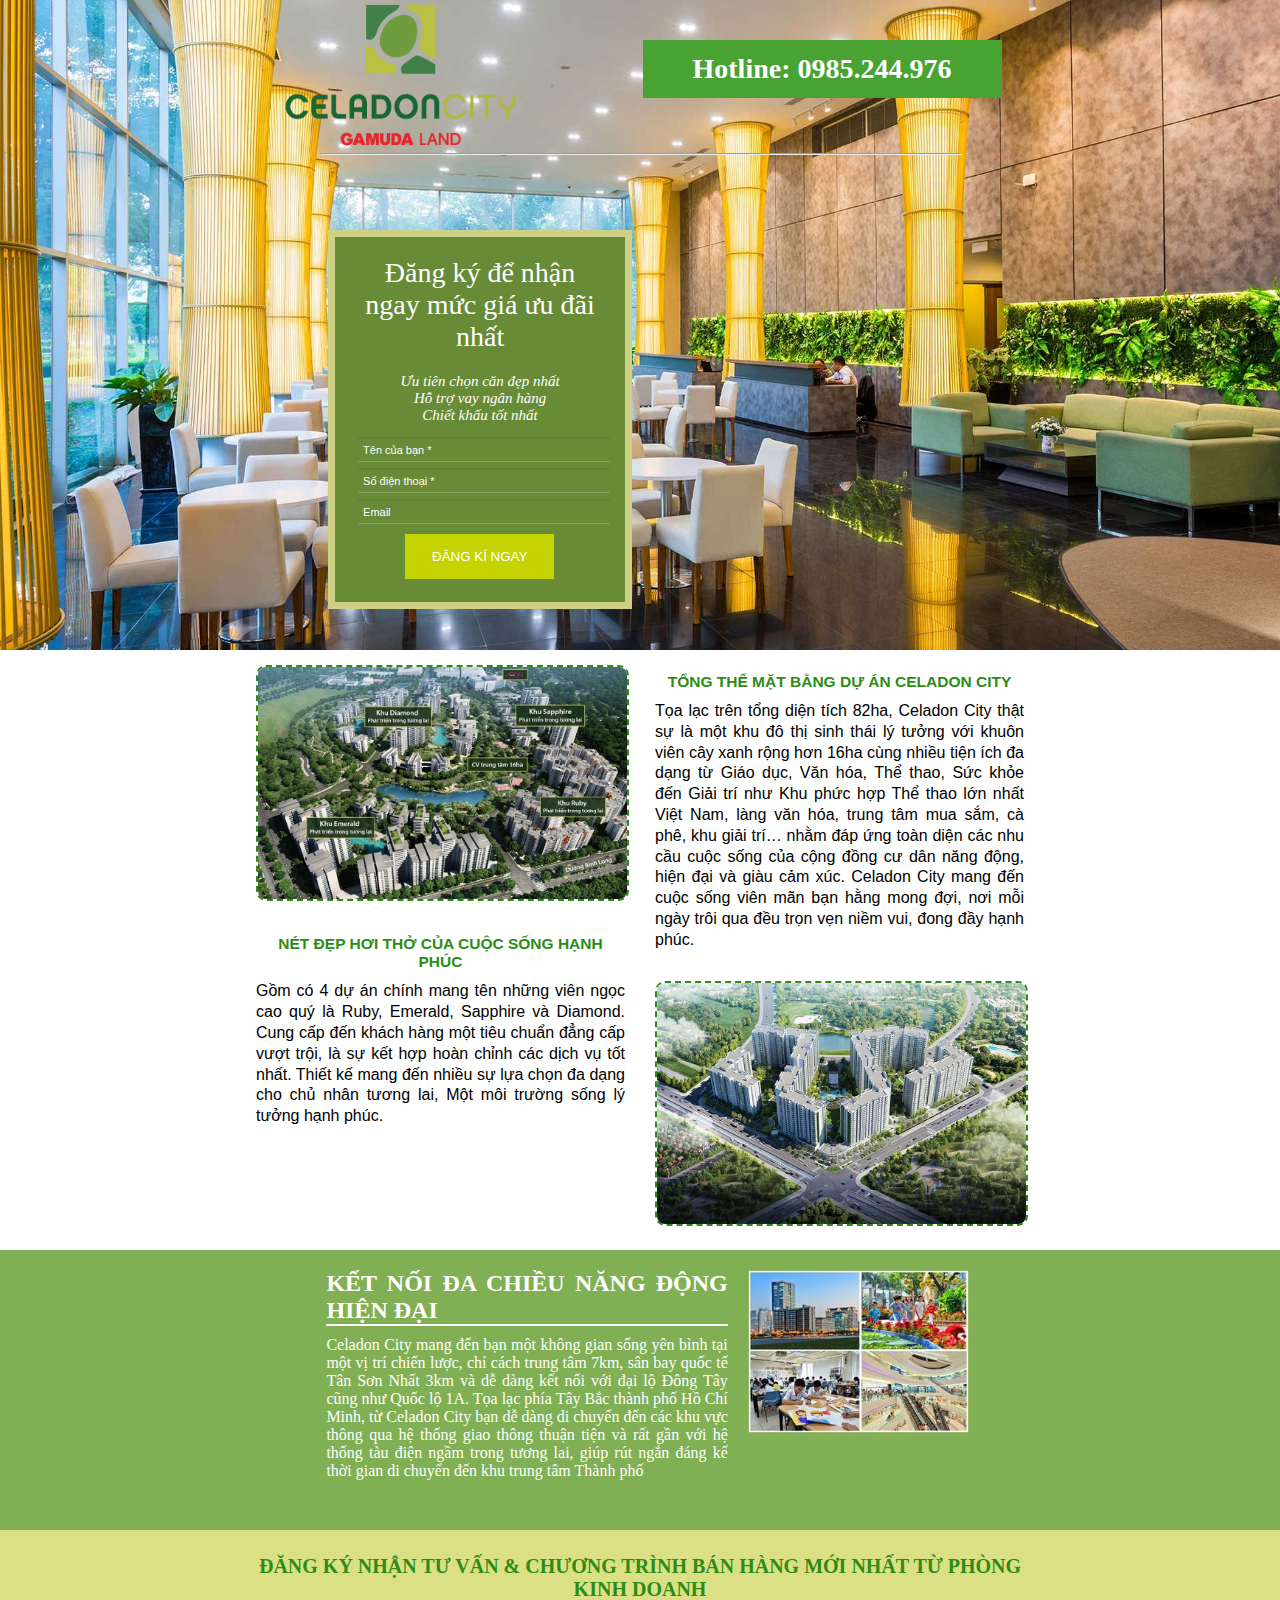
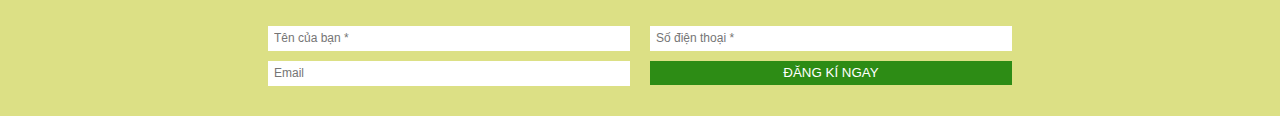
==== index.html @ 4f22f99b "commit to repository" ====
<!DOCTYPE html>
<html lang="en">
<head>
    <meta charset="UTF-8">
    <meta http-equiv="X-UA-Compatible" content="IE=edge">
    <meta name="viewport" content="width=device-width, initial-scale=1.0">
    <link rel="stylesheet" href="css/site.css">
    <title>Celadon City</title>
</head>
<body>
  
    <header style=" background-size: cover; min-height: 650px; background-image:url(images/head-background.jpg);" class="bg">
            <div class="heading">
                    <div class="logo">
                        <img width="80%" src="images/logo.png" alt="logo">
                    </div>
                    <div class="hl" >
                        <p style="padding: 13px 50px; background-color:#49A333;"><b>Hotline: 0985.244.976</b></p>
                    </div>
            </div> 
           
            <hr style="margin-left: 25%;" width="50%" >
            
                <div style="margin: 75px 0 0 33%;">
                    <div class="boders" style=" background-color:#678B37">
                        <p class="p1">Đăng ký để nhận ngay mức giá ưu đãi nhất </p>
                        <p class="p2"><i>Ưu tiên chọn căn đẹp nhất <br>
                            Hỗ trợ vay ngân hàng <br>
                            Chiết khấu tốt nhất</i> </p>
                        
                     
                             <div class="input">
                                    <input class="bd" placeholder="Tên của bạn *" required type="text"  name="Ten" id="Ten" >
                                    <input class="bd" placeholder="Số điện thoại *" required type="text" name="SDT" id="SDT">
                                    <input class="bd" placeholder="Email" type="text" name="Email" id="Email" >
                             </div>
                         
                        <button class="button" type="submit">ĐĂNG KÍ NGAY</button>
                    </div>
                </div>
            </header>
        
        
        

       
         <div style="margin-top: 15px;" class="TQ">
              <div class="body">
                
                        <div class="cot cot1">
                            <nav>
                                <div>
                                    <img style="margin-bottom: 50px; width: 100%;" src="images/image-1.jpg" alt="anh1">
                                </div>
                                    <div style="justify-content: flex-start;">
                                        <p style="margin-top: -20px;" class="text"><b>NÉT ĐẸP HƠI THỞ CỦA CUỘC SỐNG HẠNH PHÚC</b> </p>
                                        <p  class="text1">
                                            Gồm có 4 dự án chính mang tên những viên ngọc 
                                            cao quý là Ruby, Emerald, Sapphire và Diamond. 
                                            Cung cấp đến khách hàng một tiêu chuẩn đẳng cấp 
                                            vượt trội, là sự kết hợp hoàn chỉnh các dịch vụ tốt 
                                            nhất. Thiết kế mang đến nhiều sự lựa chọn đa dạng 
                                            cho chủ nhân tương lai, Một môi trường sống lý 
                                            tưởng hạnh phúc. 
                                        </p>
                                    </div>
                            </nav>
                        </div>
                        <div class="cot cot2">
                            <div>
                                <p style="margin-top: 8px;"class="text"><b>TỔNG THỂ MẶT BẰNG DỰ ÁN CELADON CITY</b> </p> 
                                <p  class="text1">
                                    Tọa lạc trên tổng diện tích 82ha, Celadon City thật sự 
                                    là một khu đô thị sinh thái lý tưởng với khuôn viên cây xanh 
                                    rộng hơn 16ha cùng nhiều tiện ích đa dạng từ Giáo dục, 
                                    Văn hóa, Thể thao, Sức khỏe đến Giải trí như Khu phức hợp 
                                    Thể thao lớn nhất Việt Nam, làng văn hóa, trung tâm mua sắm, 
                                    cà phê, khu giải trí… nhằm đáp ứng toàn diện các nhu cầu cuộc 
                                    sống của cộng đồng cư dân năng động, hiện đại và giàu cảm xúc. 
                                    Celadon City mang đến cuộc sống viên mãn bạn hằng mong đợi, 
                                    nơi mỗi ngày trôi qua đều trọn vẹn niềm vui, đong đầy hạnh phúc.
                                </p>
                            </div>
                 
                        <div>
                            <img style="margin-top: 30px; width: 100%;" src="images/image-2.jpg" alt="anh2">
                        </div>
                    </div>
              </div>
         </div>

         <div style="background-color: #81AF53;">
             <div class="third">
                    <div style="margin-top: 20px;" class="third1">
                        <h2>KẾT NỐI ĐA CHIỀU NĂNG ĐỘNG HIỆN ĐẠI</h2>
                        <p style="margin-top: 10px; ">Celadon City mang đến bạn một không gian sống yên bình tại một vị trí
                            chiến lược, chỉ cách trung tâm 7km, sân bay quốc tế Tân Sơn Nhất 3km và
                            dễ dàng kết nối với đại lộ Đông Tây cũng như Quốc lộ 1A. Tọa lạc phía 
                            Tây Bắc thành phố Hồ Chí Minh, từ Celadon City bạn dễ dàng di chuyển 
                            đến các khu vực thông qua hệ thống giao thông thuận tiện và rất
                            gần với hệ thống tàu điện ngầm trong tương lai, giúp rút ngắn đáng kể thời
                            gian di chuyển đến khu trung tâm Thành phố
                        </p>
                    </div>
                    <div style="margin-top: 20px;">
                        <img width="80%" src="images/image-3.jpg" alt="anh3">
                    </div>
             </div>
         </div>
         
        

    <footer style=" background-color: #DCE085;">
        <div>
            <h1 style="padding:25px 0 5px; color: #2D8C15; text-align: center; font-size: 20px;">
                ĐĂNG KÝ NHẬN TƯ VẤN & CHƯƠNG TRÌNH BÁN HÀNG MỚI NHẤT TỪ PHÒNG <br> KINH DOANH 
            </h1>
    
            <div class="end" style="padding-top: 20px; padding-bottom: 20px;">
                <div class="end1">
                  
                          <div>
                              <div>
                                <input class="ip " placeholder="Tên của bạn *" required type="text" >
                              </div>
                                  <div>
                                        <input class="ip" placeholder="Email" type="email">
    
                                  </div>
                           </div>
                           <div>
                              <div>
                                   <input class="ip" placeholder="Số điện thoại *" required type="text" >
    
                              </div>
                          <div style="background-color:#2D8C15;text-align: center;">
                            <button class="ip1" >ĐĂNG KÍ NGAY</button>
                          </div>
                      </div>
                </div>
           </div>
        </div>
    
    </footer>
</body>
</html>
---- css/site.css ----
*{
    margin: 0;
    padding: 0;
}
.heading{
    display: flex;
    justify-content: center;

}
.heading .hl{
    color: white;
    margin-top: 40px;
    font-size: 28px;
    
}
.heading .logo{
  margin-right: 5%;

}

.boders{
    width: 250px;
    height: 325px;
    padding: 20px;
    border: 7px solid #CED086;
    margin-left: -11%;
}
.boders p{
    color: #fff;
    text-align: center;
}
.boders .p1{
    font-size:28px;
    margin-bottom: 20px;
}
.boders .p2{
    font-size:15px;
    margin-bottom: 10px;
}
.boders .button{
    background-color:#C5D301;
    padding: 13px 25px;
    color: white;
    margin-left: 20%;
    border-color: rgba(255, 255, 255, 0);
    margin-top: 7px;
}
.boders .input .bd{
    background-color: transparent;
    color: white;
    padding: 2%;
    border-bottom: 0.5px solid rgba(255, 255, 255, 0.2) ;
    border-top-color: rgba(124, 124, 124, 0.089); 
    border-left: none;
    border-right: none;
    margin: 3px;
    font-size: 11px;
    padding-right: 42%;
}

.bd::-webkit-input-placeholder{
    color: rgb(255, 255, 255);
}
.body{
    font-family: Arial, sans-serif;
    width: 100%;
    overflow: auto;
    display: flex;
    column-gap: 20px;
}
.body .cot{
    display: flex;
    flex-direction: column;
}
.body .cot2{
    width: 50%;
    float: right;
    padding: 0  20% 0 10px;
    margin-left: -10px;
}
.body .cot1{
    width: 50%;
    float: left;
    padding: 0  10px 0 20%;
}
.body .text1{
    text-align: justify;
    line-height: 1.3;
    color: rgb(0, 0, 0);
}
.body .text{
    margin-bottom: 10px;
    color: #2D8C15;
    font-size: 15.5px;
    text-align: center;
}

.body img{
    border: 2px dashed #2D8C15;
    border-radius: 10px;
}

.third{
    display: flex;
    margin: 20px 20% 0 25.5%;
}
.third1{
    color: white;
    margin-right: 20px;
    text-align: justify;
    width: 60%;
    margin-bottom: 50px;
}

.third1 h2{
    border-bottom: 2px solid white ;
}

.end{
    margin: 0 20% 0 20%;
}
.end1{
    column-gap: 20px;
    display: flex;
    justify-content: center;
}
.ip{
    padding: 4px 200px 5px 5px;
    border: 1px solid  rgba(255, 255, 255, 0.023);
    margin-bottom: 10px;
    font-size: 12px;
}
.ip1{
    border: none;
    background-color:#2D8C15;
    color:#fff;
    margin-bottom: 5px;
    text-align: center;
    padding-top: 4px;
}
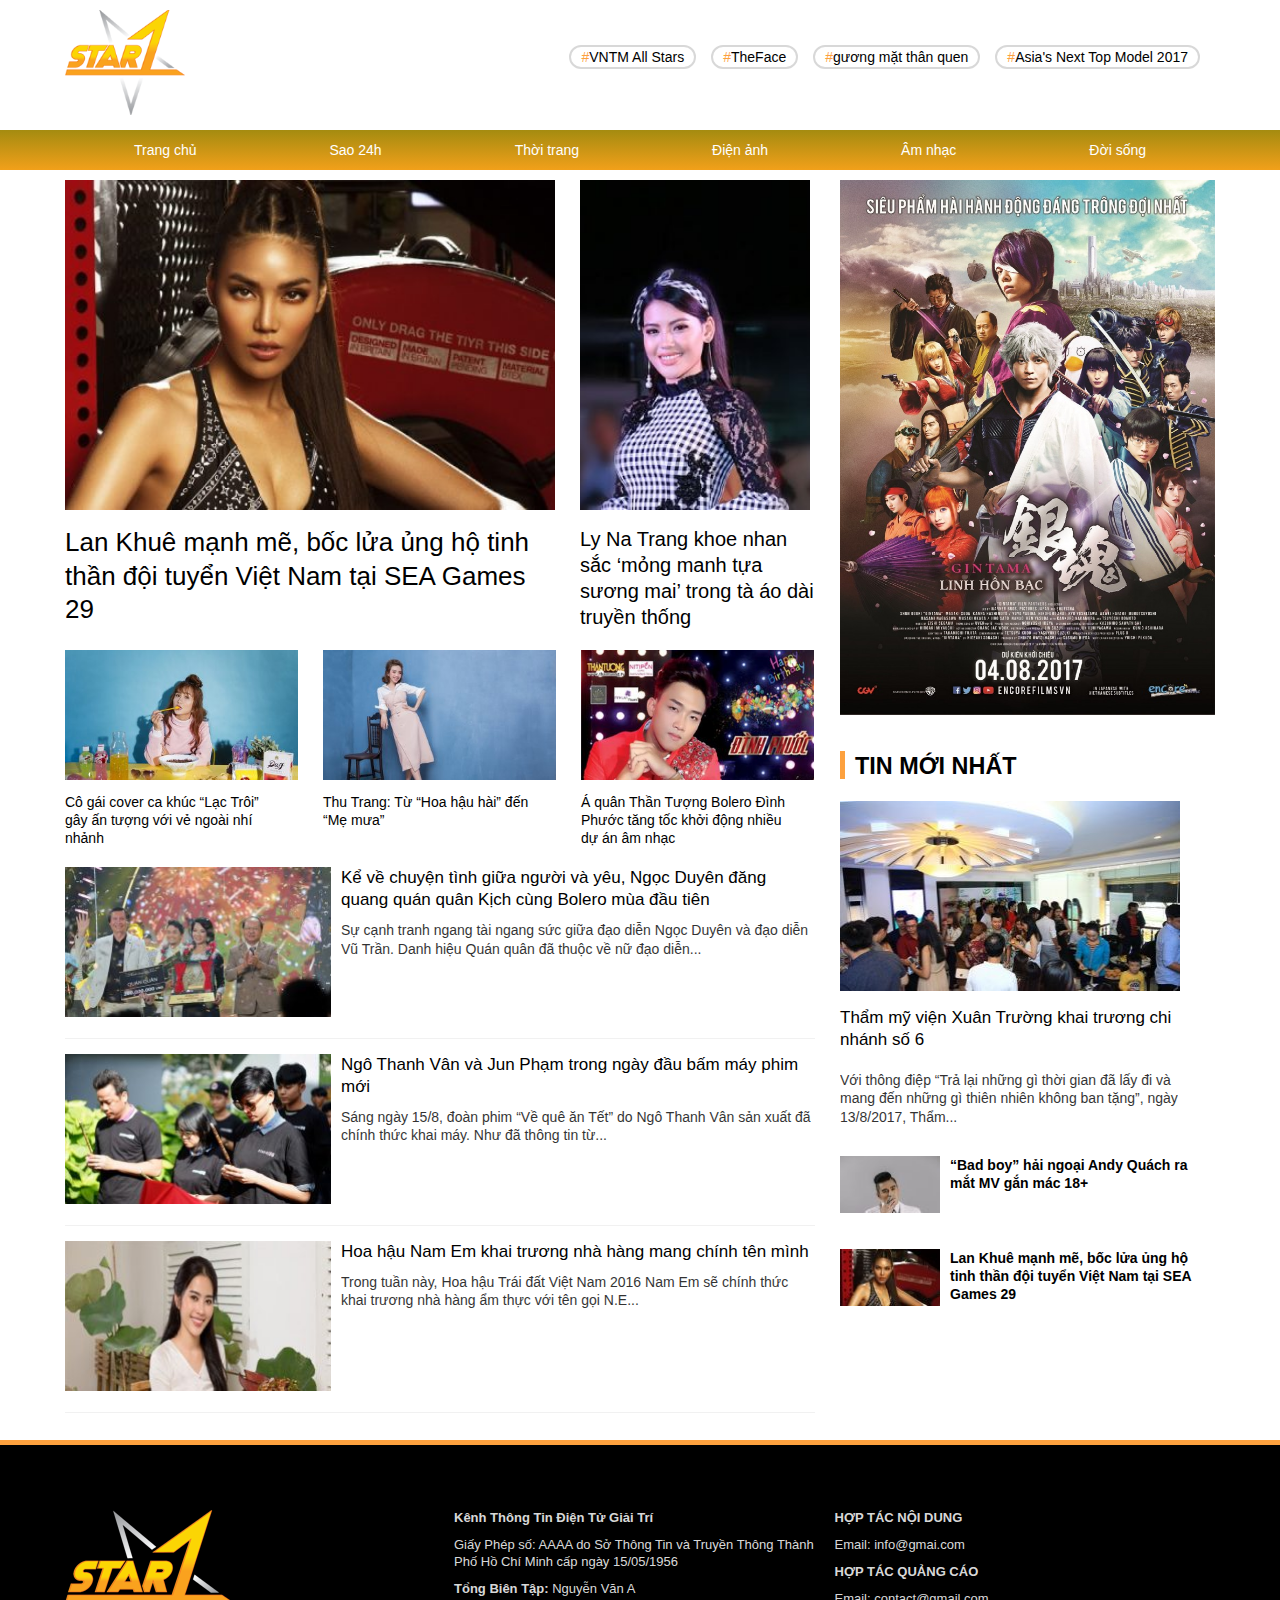
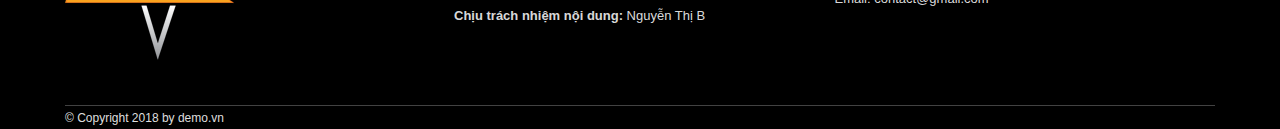
==== commit e744c5e9: "commit my test" ====
--- a/index.html
+++ b/index.html
@@ -5,142 +5,221 @@
     <meta http-equiv="X-UA-Compatible" content="IE=edge">
     <meta name="viewport" content="width=device-width, initial-scale=1.0">
     <link rel="stylesheet" href="css/site.css">
-    <title>Celadon City</title>
+    <title>Thế giới Sao</title>
 </head>
 <body>
-  
-    <header style=" background-size: cover; min-height: 650px; background-image:url(images/head-background.jpg);" class="bg">
-            <div class="heading">
+    <div class="big">
+        <section>
+            <div class="container">
+                <div class="header1">
                     <div class="logo">
-                        <img width="80%" src="images/logo.png" alt="logo">
-                    </div>
-                    <div class="hl" >
-                        <p style="padding: 13px 50px; background-color:#49A333;"><b>Hotline: 0985.244.976</b></p>
-                    </div>
-            </div> 
-           
-            <hr style="margin-left: 25%;" width="50%" >
-            
-                <div style="margin: 75px 0 0 33%;">
-                    <div class="boders" style=" background-color:#678B37">
-                        <p class="p1">Đăng ký để nhận ngay mức giá ưu đãi nhất </p>
-                        <p class="p2"><i>Ưu tiên chọn căn đẹp nhất <br>
-                            Hỗ trợ vay ngân hàng <br>
-                            Chiết khấu tốt nhất</i> </p>
-                        
-                     
-                             <div class="input">
-                                    <input class="bd" placeholder="Tên của bạn *" required type="text"  name="Ten" id="Ten" >
-                                    <input class="bd" placeholder="Số điện thoại *" required type="text" name="SDT" id="SDT">
-                                    <input class="bd" placeholder="Email" type="text" name="Email" id="Email" >
-                             </div>
-                         
-                        <button class="button" type="submit">ĐĂNG KÍ NGAY</button>
+                        <img src="images/logo.png" alt="">
+                    </div>
+                    <div class="hashtag">
+                        <ul>
+                            <li><span>#</span>VNTM All Stars</li> 
+                            <li><span>#</span>TheFace</li>
+                            <li><span>#</span>gương mặt thân quen</li>
+                            <li><span>#</span>Asia's Next Top Model 2017</li>
+                         </ul>
                     </div>
                 </div>
-            </header>
-        
-        
-        
-
-       
-         <div style="margin-top: 15px;" class="TQ">
-              <div class="body">
-                
-                        <div class="cot cot1">
-                            <nav>
-                                <div>
-                                    <img style="margin-bottom: 50px; width: 100%;" src="images/image-1.jpg" alt="anh1">
-                                </div>
-                                    <div style="justify-content: flex-start;">
-                                        <p style="margin-top: -20px;" class="text"><b>NÉT ĐẸP HƠI THỞ CỦA CUỘC SỐNG HẠNH PHÚC</b> </p>
-                                        <p  class="text1">
-                                            Gồm có 4 dự án chính mang tên những viên ngọc 
-                                            cao quý là Ruby, Emerald, Sapphire và Diamond. 
-                                            Cung cấp đến khách hàng một tiêu chuẩn đẳng cấp 
-                                            vượt trội, là sự kết hợp hoàn chỉnh các dịch vụ tốt 
-                                            nhất. Thiết kế mang đến nhiều sự lựa chọn đa dạng 
-                                            cho chủ nhân tương lai, Một môi trường sống lý 
-                                            tưởng hạnh phúc. 
-                                        </p>
+            </div>
+        </section>
+        <section class="nav">
+            <div class="container">
+                <nav class="nav-info">
+                    <ul>
+                        <li><a href="#">Trang chủ</a></li>
+                        <li><a href="#">Sao 24h</a></li>
+                        <li><a href="#">Thời trang</a></li>
+                        <li><a href="#">Điện ảnh</a></li>
+                        <li><a href="#">Âm nhạc</a></li>
+                        <li><a href="#">Đời sống</a></li>
+                    </ul>
+                </nav>
+            </div>
+        </section>
+        <div style="clear: both;"></div>
+        <section>
+            <div class="container">
+                <div class="body1">
+                    <div class="container-left">
+                        <div class="row">
+                            <div class="row-cot1">
+                                <div class="img">
+                                    <img src="images/LanKhue-533x300.jpg" alt="">
+                                </div>
+                                <div class="info">
+                                    Lan Khuê mạnh mẽ, bốc lửa 
+                                    ủng hộ tinh thần đội tuyển 
+                                    Việt Nam tại SEA Games 29
+                                </div>
+                            </div>
+                            <div class="row-cot1">
+                                <div class="img1">
+                                    <img src="images/LyNaTrang-533x300.jpg" alt="">
+                                </div>
+                                <div class="info1">
+                                    Ly Na Trang khoe nhan sắc 
+                                    ‘mỏng manh tựa sương mai’ 
+                                    trong tà áo dài truyền thống
+                                </div>
+                            </div>
+                        </div>
+                        <div class="row">
+                            <div class="row-cot1">
+                                <div class="row-2-img">
+                                    <img src="images/Cover-LacTroi-338x190.jpg" alt="">
+                                </div>
+                                <div class="row-2-info infoT">
+                                    Cô gái cover ca khúc 
+                                    “Lạc Trôi” gây ấn tượng 
+                                    với vẻ ngoài nhí nhảnh
+                                </div>
+                            </div>
+                            <div class="row-cot1">
+                                <div class="row-2-img">
+                                    <img src="images/ThuTrang-338x190.jpg" alt="">
+                                </div>
+                                <div class="row-2-info">
+                                    Thu Trang: Từ “Hoa hậu hài” đến “Mẹ mưa”
+                                </div>
+                            </div>
+                            <div class="row-cot1">
+                                <div class="row-2-img">
+                                    <img src="images/Dinh-Phuoc-338x190.jpg" alt="">
+                                </div>
+                                <div class="row-2-info infoT1">
+                                    Á quân Thần Tượng Bolero Đình Phước tăng 
+                                    tốc khởi động nhiều dự án âm nhạc
+                                </div>
+                            </div>
+                        </div>
+                        <div class="baiviet">
+                            <article class="baiviet1">
+                                <div class="img">
+                                    <img src="images/NgocDuyen-265x149.jpg" alt="">
+                                </div>
+                                <div class="info">
+                                    <div>
+                                        Kể về chuyện tình giữa người và yêu, 
+                                        Ngọc Duyên đăng quang quán quân Kịch cùng 
+                                        Bolero mùa đầu tiên
                                     </div>
-                            </nav>
-                        </div>
-                        <div class="cot cot2">
-                            <div>
-                                <p style="margin-top: 8px;"class="text"><b>TỔNG THỂ MẶT BẰNG DỰ ÁN CELADON CITY</b> </p> 
-                                <p  class="text1">
-                                    Tọa lạc trên tổng diện tích 82ha, Celadon City thật sự 
-                                    là một khu đô thị sinh thái lý tưởng với khuôn viên cây xanh 
-                                    rộng hơn 16ha cùng nhiều tiện ích đa dạng từ Giáo dục, 
-                                    Văn hóa, Thể thao, Sức khỏe đến Giải trí như Khu phức hợp 
-                                    Thể thao lớn nhất Việt Nam, làng văn hóa, trung tâm mua sắm, 
-                                    cà phê, khu giải trí… nhằm đáp ứng toàn diện các nhu cầu cuộc 
-                                    sống của cộng đồng cư dân năng động, hiện đại và giàu cảm xúc. 
-                                    Celadon City mang đến cuộc sống viên mãn bạn hằng mong đợi, 
-                                    nơi mỗi ngày trôi qua đều trọn vẹn niềm vui, đong đầy hạnh phúc.
-                                </p>
-                            </div>
-                 
-                        <div>
-                            <img style="margin-top: 30px; width: 100%;" src="images/image-2.jpg" alt="anh2">
-                        </div>
-                    </div>
-              </div>
-         </div>
-
-         <div style="background-color: #81AF53;">
-             <div class="third">
-                    <div style="margin-top: 20px;" class="third1">
-                        <h2>KẾT NỐI ĐA CHIỀU NĂNG ĐỘNG HIỆN ĐẠI</h2>
-                        <p style="margin-top: 10px; ">Celadon City mang đến bạn một không gian sống yên bình tại một vị trí
-                            chiến lược, chỉ cách trung tâm 7km, sân bay quốc tế Tân Sơn Nhất 3km và
-                            dễ dàng kết nối với đại lộ Đông Tây cũng như Quốc lộ 1A. Tọa lạc phía 
-                            Tây Bắc thành phố Hồ Chí Minh, từ Celadon City bạn dễ dàng di chuyển 
-                            đến các khu vực thông qua hệ thống giao thông thuận tiện và rất
-                            gần với hệ thống tàu điện ngầm trong tương lai, giúp rút ngắn đáng kể thời
-                            gian di chuyển đến khu trung tâm Thành phố
-                        </p>
-                    </div>
-                    <div style="margin-top: 20px;">
-                        <img width="80%" src="images/image-3.jpg" alt="anh3">
-                    </div>
-             </div>
-         </div>
-         
-        
-
-    <footer style=" background-color: #DCE085;">
-        <div>
-            <h1 style="padding:25px 0 5px; color: #2D8C15; text-align: center; font-size: 20px;">
-                ĐĂNG KÝ NHẬN TƯ VẤN & CHƯƠNG TRÌNH BÁN HÀNG MỚI NHẤT TỪ PHÒNG <br> KINH DOANH 
-            </h1>
+                                    <p>
+                                        Sự cạnh tranh ngang tài ngang sức giữa đạo diễn Ngọc Duyên và đạo diễn Vũ Trần.
+                                         Danh hiệu Quán quân đã thuộc về nữ đạo diễn...
+                                    </p>
+                                </div>
+                            </article>
+                            <article class="baiviet1">
+                                <div class="img">
+                                    <img src="images/NgoThanhVan-265x149.jpg" alt="">
+                                </div>
+                                <div class="info">
+                                    <div>
+                                        Ngô Thanh Vân và Jun Phạm trong ngày đầu 
+                                        bấm máy phim mới
+                                    </div>
+                                    <p>
+                                        Sáng ngày 15/8, đoàn phim “Về quê ăn Tết” do 
+                                        Ngô Thanh Vân sản xuất đã chính thức khai máy. 
+                                        Như đã thông tin từ...
+                                    </p>
+                                </div>
+                            </article>
+                            <article class="baiviet1">
+                                <div class="img">
+                                    <img src="images/NamEm-265x149.jpg" alt="">
+                                </div>
+                                <div class="info">
+                                    <div>
+                                        Hoa hậu Nam Em khai trương nhà hàng mang chính tên mình
     
-            <div class="end" style="padding-top: 20px; padding-bottom: 20px;">
-                <div class="end1">
-                  
-                          <div>
-                              <div>
-                                <input class="ip " placeholder="Tên của bạn *" required type="text" >
-                              </div>
-                                  <div>
-                                        <input class="ip" placeholder="Email" type="email">
-    
-                                  </div>
-                           </div>
-                           <div>
-                              <div>
-                                   <input class="ip" placeholder="Số điện thoại *" required type="text" >
-    
-                              </div>
-                          <div style="background-color:#2D8C15;text-align: center;">
-                            <button class="ip1" >ĐĂNG KÍ NGAY</button>
-                          </div>
-                      </div>
+                                    </div>
+                                    <p>
+                                        Trong tuần này, Hoa hậu Trái đất Việt Nam 2016 Nam 
+                                        Em sẽ chính thức khai trương nhà hàng ẩm thực 
+                                        với tên gọi N.E...
+                                    </p>
+                                </div>
+                            </article>
+                        </div>
+                    </div>
+                    <div class="container-right">
+                        <div class="row-img">
+                            <img src="images/Gintama-Poster-696x1031.jpg" alt="">
+                        </div>
+                        <div class="h3">
+                            <div class="gach"></div>
+                            <h3>TIN MỚI NHẤT</h3>
+                        </div>
+                        <div class="row1">
+                            <div class="img">
+                                <img src="images/XuanTruong-338x190.jpg" alt="">
+                            </div>
+                            <div class="info">
+                                Thẩm mỹ viện Xuân Trường khai trương chi nhánh số 6
+                            </div>
+                        </div>
+                        <div class="p"><p>Với thông điệp “Trả lại những gì thời gian đã lấy đi và mang đến những gì thiên nhiên không ban tặng”, ngày 13/8/2017, Thẩm...
+                        </p></div>
+                        <div class="row2">
+                            <div class="img">
+                                <img src="images/BadBoy-100x56.jpg" alt="">
+                            </div>
+                            <div class="info">
+                                “Bad boy” hải ngoại Andy Quách ra mắt MV gắn mác 18+
+                            </div>
+                        </div>
+                        <div class="row2">
+                            <div class="img">
+                                <img src="images/LanKhue-100x56.jpg" alt="">
+                            </div>
+                            <div class="info">
+                                Lan Khuê mạnh mẽ, bốc lửa ủng hộ tinh thần đội tuyển Việt Nam tại SEA Games 29
+                            </div>
+                        </div>
+                    </div>
                 </div>
-           </div>
-        </div>
-    
-    </footer>
+            </div>
+        </section>
+        <section class="footer">
+            <div class="container">
+                <div class="ndung">
+                    <div class="footerimg">
+                        <img src="images/logo.png" alt="">
+                    </div>
+                    <div class="cot">
+                        <div style="font-weight: bold;" class="noteend">
+                            Kênh Thông Tin Điện Tử Giải Trí
+                        </div>
+                        <div  class="noteend">
+                            Giấy Phép số: AAAA do Sở Thông Tin và 
+                            Truyền Thông Thành Phố Hồ Chí Minh cấp ngày 15/05/1956
+                        </div>
+                        <div class="noteend"><b>Tổng Biên Tập:</b> Nguyễn Văn A</div>
+                        <div class="noteend"><b>Chịu trách nhiệm nội dung:</b> Nguyễn Thị B</div>
+                    </div>
+                    <div class="cot">
+                        <div class="noteend">
+                            <b>HỢP TÁC NỘI DUNG</b>
+                        </div>
+                        <div class="noteend">
+                            Email: info@gmai.com
+                        </div>
+                        <div class="noteend"><b>HỢP TÁC QUẢNG CÁO</b></div>
+                        <div class="noteend">Email: contact@gmail.com</div>
+                    </div>
+                </div>
+            </div>
+        </section>
+        <section class="end">
+            <div class="container">
+                © Copyright 2018 by demo.vn
+            </div>
+        </section>
+    </div>
 </body>
-</html>+</html> --- a/css/site.css
+++ b/css/site.css
@@ -2,139 +2,282 @@
     margin: 0;
     padding: 0;
 }
-.heading{
-    display: flex;
-    justify-content: center;
-
-}
-.heading .hl{
-    color: white;
+body{
+    font-family: "Helvetica Neue", Helvetica, Arial, sans-serif;
+    width: 100%;
+    line-height: 1.3;
+}
+.big{
+    width: 100%;
+    height: 1712px;
+}
+.container{
+    width: 1150px;
+    margin-left: auto;
+    margin-right: auto;
+    margin-top: 5px;
+}
+.header1{
+    height: 120px;
+}
+.logo{
+    float: left;
+    margin-top: 5px;
+}
+.logo img{
+    width: 120px;
+    height: 105px;
+    object-fit: cover;
+}
+.hashtag{
+    float: right;
+}
+.hashtag ul{
+    display: flex;
+    list-style: none;
+}
+.hashtag ul li{
     margin-top: 40px;
-    font-size: 28px;
-    
-}
-.heading .logo{
-  margin-right: 5%;
-
-}
-
-.boders{
-    width: 250px;
-    height: 325px;
-    padding: 20px;
-    border: 7px solid #CED086;
-    margin-left: -11%;
-}
-.boders p{
-    color: #fff;
-    text-align: center;
-}
-.boders .p1{
-    font-size:28px;
+    margin-right: 15px;
+    padding:1px 10px 1px 10px;
+    border: 2px solid rgba(128, 128, 128, 0.308);
+    border-radius: 15px;
+    font-size: 14px;
+}
+.hashtag ul li span{
+    color: #fda13e;
+}
+.nav{
+    width: 100%;
+    height: 40px;
+    background-image: linear-gradient(#a48b10, #f2a01a);
+    margin-bottom: 5px;
+}
+.nav .nav-info ul{
+    list-style: none;
+    display: flex;
+    justify-content: space-between;
+    margin: 0 6%;
+}
+.nav .nav-info ul li{
+    line-height: 40px;
+}
+.nav .nav-info ul li a{
+    text-decoration: none;
+    color: rgb(255, 255, 255);
+    font-size: 14px;
+    transform: scale(1.2);
+}
+.nav .nav-info ul li a:hover{
+    transform: scale(1.2);
+    color: rgb(143, 5, 5);
+}
+.body1{
+    width: 100%;
+    height: 1250px;
+}
+.container-left{
+    width: 750px;
+    float: left;
+    display: flex;
+    flex-direction: column;
+    margin-right: 25px;
+}
+.container-left .row{
+    display: flex;
     margin-bottom: 20px;
 }
-.boders .p2{
-    font-size:15px;
+.container-left .row .row-cot1{
+    display: flex;
+    flex-direction: column;
+    margin-right: 25px;
+}
+.container-left .row .row-cot1 .img{
+  margin-bottom: 10px;
+}
+.container-left .row .row-cot1 .img img{
+    width: 490px;
+    height: 330px;
+    object-fit: cover;
+}
+.container-left .row .row-cot1 .info{
+    font-size: 26px;
+}
+.container-left .row .row-cot1 .img1{
     margin-bottom: 10px;
 }
-.boders .button{
-    background-color:#C5D301;
-    padding: 13px 25px;
-    color: white;
-    margin-left: 20%;
-    border-color: rgba(255, 255, 255, 0);
-    margin-top: 7px;
-}
-.boders .input .bd{
-    background-color: transparent;
-    color: white;
-    padding: 2%;
-    border-bottom: 0.5px solid rgba(255, 255, 255, 0.2) ;
-    border-top-color: rgba(124, 124, 124, 0.089); 
-    border-left: none;
-    border-right: none;
-    margin: 3px;
-    font-size: 11px;
-    padding-right: 42%;
-}
-
-.bd::-webkit-input-placeholder{
-    color: rgb(255, 255, 255);
-}
-.body{
-    font-family: Arial, sans-serif;
-    width: 100%;
-    overflow: auto;
-    display: flex;
-    column-gap: 20px;
-}
-.body .cot{
-    display: flex;
-    flex-direction: column;
-}
-.body .cot2{
-    width: 50%;
-    float: right;
-    padding: 0  20% 0 10px;
-    margin-left: -10px;
-}
-.body .cot1{
-    width: 50%;
+.container-left .row .row-cot1 .img1 img{
+    width: 230px;
+    height: 330px;
+    object-fit: cover;
+}
+.container-left .row .row-cot1 .info1{
+    font-size: 20px;
+}
+.container-left .row .row-cot1:last-child{
+    margin-right: 0px;
+}
+.container-left .row .row-cot1 .row-2-img img{
+    width: 233px;
+    height: 130px;
+    object-fit: cover;
+}
+.container-left .row .row-cot1 .row-2-img{
+    margin-bottom: 7px;
+}
+.container-left .row .row-cot1 .row-2-info{
+    font-size: 14px;
+}
+.container-left .row .row-cot1 .infoT{
+    margin-right: 14px;
+}
+.container-left .row .row-cot1 .infoT1{
+    margin-right: 20px;
+}
+.container-left .baiviet{
+    display: flex;
+    flex-direction: column;
+}
+.row-2-img img{
+    width: 100%; 
+    height: 100%;  
+    transition-duration: 0.5s;     
+        -webkit-transition-duration: 0.5s;    
+        -moz-transition-duration: 0.5s;      
+        -o-transition-duration: 0.5s;
+        -ms-transition-duration: 0.5s;
+}
+.row-2-img img:hover{
+    transform: scale(1.2);
+    -webkit-transform: scale(1.2); 
+    -moz-transform: scale(1.2); 
+    -o-transform: scale(1.2);
+    -ms-transform: scale(1.2);
+cursor: pointer; 
+}
+.container-left .baiviet .baiviet1{
+    display: flex;
+    margin-bottom: 15px;
+    border-bottom: 1px solid rgba(0, 0, 0, 0.055);
+    padding-bottom: 15px;
+}
+.container-left .baiviet .baiviet1 .img{
+    margin-right: 10px;
+}
+.container-left .baiviet .baiviet1 .img img{
+    width: 266px;
+    height: 150px;
+}
+.container-left .baiviet .baiviet1 .info div{
+    font-size: 17px;
+    margin-bottom: 10px;
+}
+.container-left .baiviet .baiviet1 .info p{
+    font-size: 14px;
+    opacity: 0.8;
+}
+.container-right{
+    width: 375px;
     float: left;
-    padding: 0  10px 0 20%;
-}
-.body .text1{
-    text-align: justify;
-    line-height: 1.3;
-    color: rgb(0, 0, 0);
-}
-.body .text{
-    margin-bottom: 10px;
-    color: #2D8C15;
-    font-size: 15.5px;
-    text-align: center;
-}
-
-.body img{
-    border: 2px dashed #2D8C15;
-    border-radius: 10px;
-}
-
-.third{
-    display: flex;
-    margin: 20px 20% 0 25.5%;
-}
-.third1{
-    color: white;
+    display: flex;
+    flex-direction: column;
+}
+.container-right .row-img img{
+    width: 375px;
+    height: 535px;
+}
+.container-right .h3{
+    display: flex;
+    margin: 30px 0 20px 0;
+    font-size: 20px;
+    font-weight: bold;
+}
+.gach{
+    background-color: #fda13e;
+    width: 5px;
+    margin-right: 10px;
+    height: 28px;
+}
+.container-right .row1{
+    display: flex;
+    flex-direction: column;
+    margin-bottom: 20px;
+}
+.container-right .row1 img{
+    height: 190px;
+    width: 340px;
+}
+.container-right .row1 .info{
+    margin-top: 10px;
+    margin-right: 35px;
+    font-size: 17px;
+}
+.container-right .p{
+    font-size: 14px;
+    opacity: 0.8;
+    margin-right: 25px;
+}
+.container-right .row2{
+    display: flex;
+    margin-top: 30px;
+}
+.container-right .row2 .img img{
+    width: 100px;
+    height: 57px;
+    object-fit: cover;
+}
+.container-right .row2 .img img{
+    transition-duration: 0.5s;     
+    -webkit-transition-duration: 0.5s;    
+     -moz-transition-duration: 0.5s;      
+    -o-transition-duration: 0.5s;
+    -ms-transition-duration: 0.5s;
+}
+.container-right .row2 .img img:hover{
+    transform: scale(1.2);
+    -webkit-transform: scale(1.2); 
+    -moz-transform: scale(1.2); 
+    -o-transform: scale(1.2);
+    -ms-transform: scale(1.2);
+    cursor: pointer; 
+}
+.container-right .row2 .info{
+    margin-left: 10px;
+    font-weight:600;
+    font-size: 14px;
+}
+.footer{
+    width: 100%;
+    height: 260px;
+    background-color: black;
+    border-top: 5px solid #fda13e;
+    margin-top: 10px;
+}
+.footer .ndung{
+    display: flex;
+    color: rgba(255, 255, 255, 0.863);
+}
+.footer .ndung .footerimg{
+    margin-top: 60px;
+    margin-right: 220px;
+}
+.footer .ndung .cot{
+    width: 365px;
+    height: 140px;
+    margin-top: 60px;
     margin-right: 20px;
-    text-align: justify;
-    width: 60%;
-    margin-bottom: 50px;
-}
-
-.third1 h2{
-    border-bottom: 2px solid white ;
-}
-
+    font-size: 13px;
+}
+.footer .ndung .cot .noteend{
+    margin-bottom: 10px;  
+}
 .end{
-    margin: 0 20% 0 20%;
-}
-.end1{
-    column-gap: 20px;
-    display: flex;
-    justify-content: center;
-}
-.ip{
-    padding: 4px 200px 5px 5px;
-    border: 1px solid  rgba(255, 255, 255, 0.023);
-    margin-bottom: 10px;
+    background-color: black;
+}
+.end div{
+    color: rgba(255, 255, 255, 0.884);
     font-size: 12px;
-}
-.ip1{
-    border: none;
-    background-color:#2D8C15;
-    color:#fff;
-    margin-bottom: 5px;
-    text-align: center;
-    padding-top: 4px;
-}
+    padding: 5px 0 2px 0;
+    border-top: 1px solid rgba(255, 255, 255, 0.26); 
+    margin-top: 0px;
+}